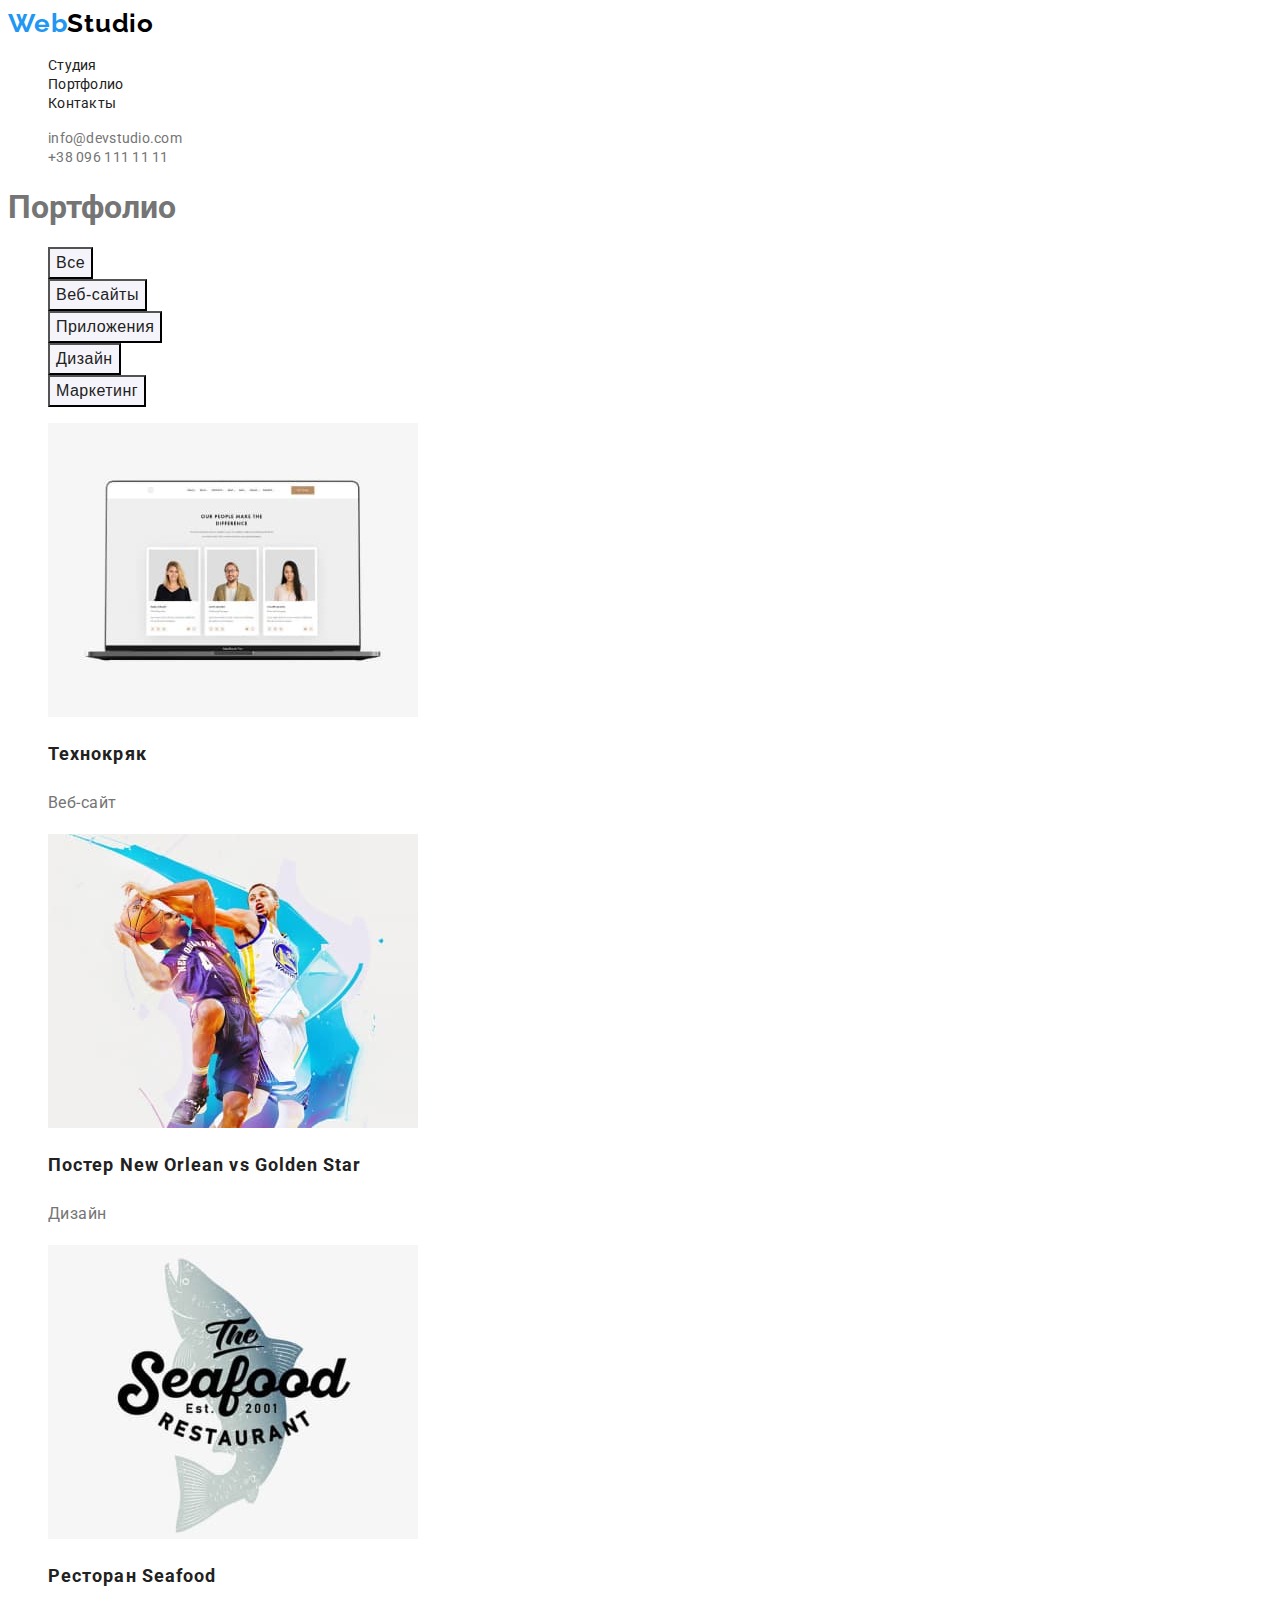
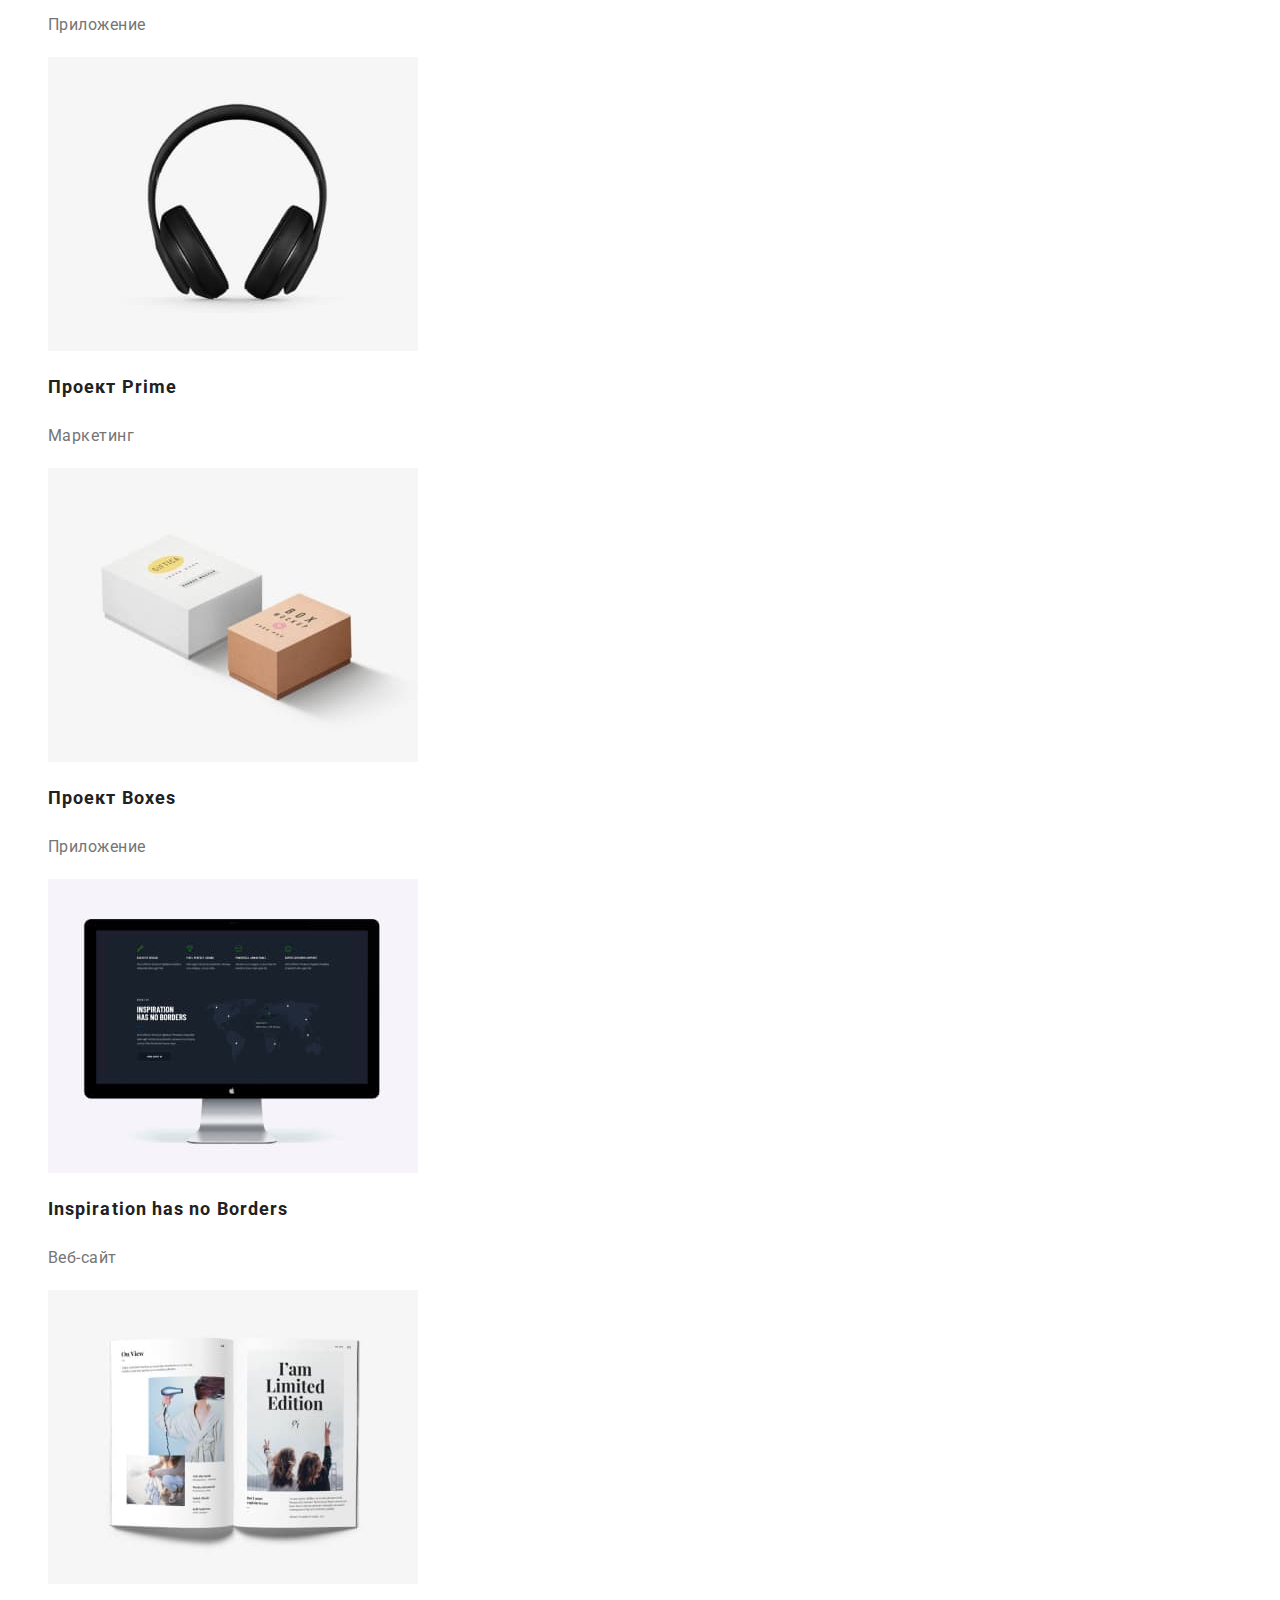
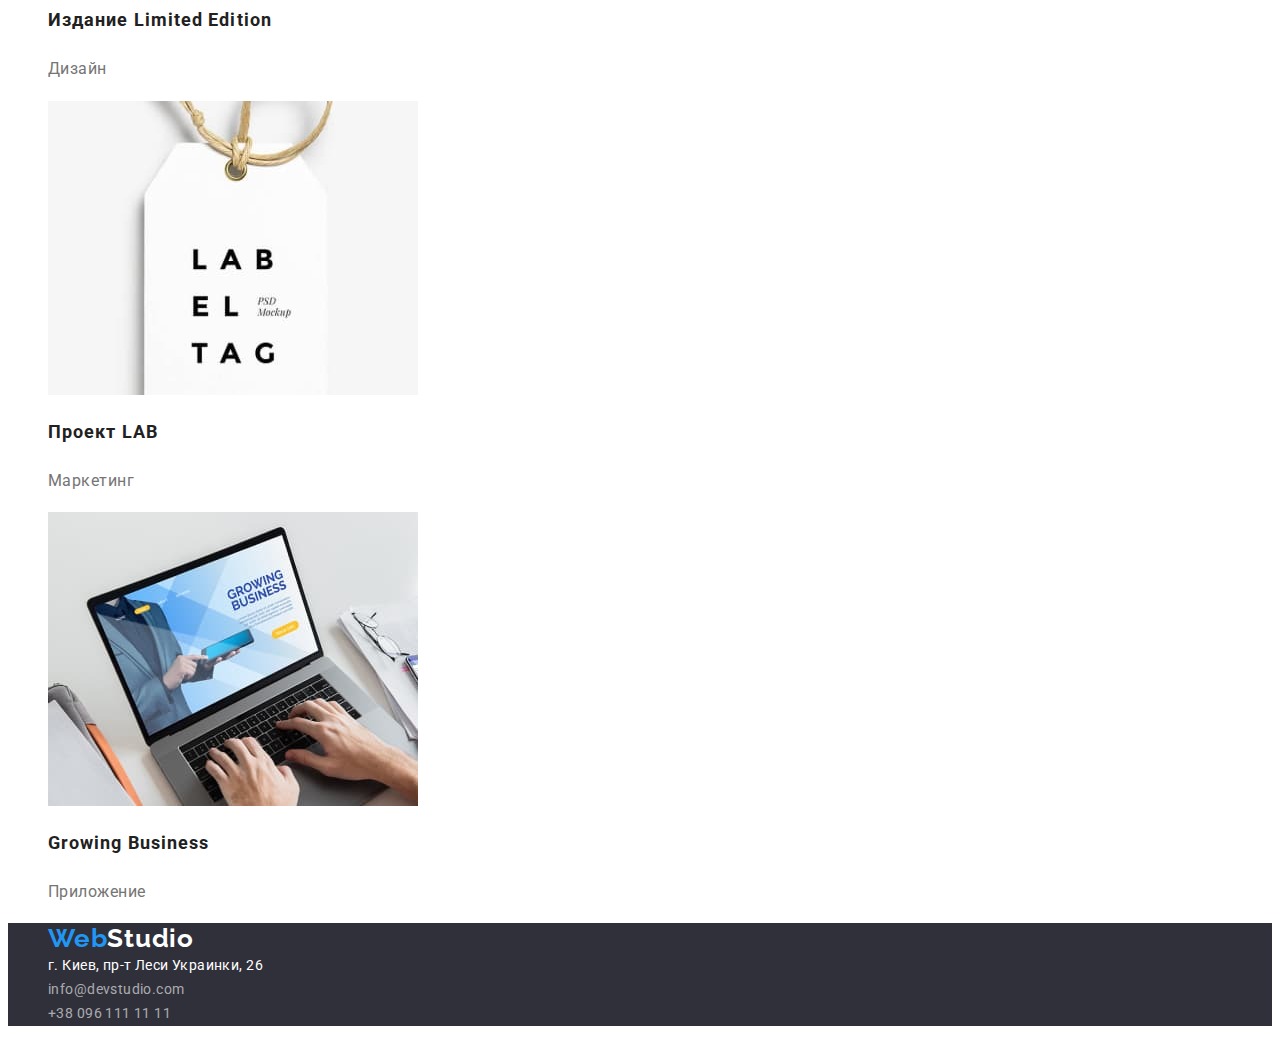
==== portfolio.html @ 82723427 "добавление страницы потрфолио+стилизация в css" ====
<!DOCTYPE html>
<html lang="ru">
<head>
    <meta charset="UTF-8">
    <meta http-equiv="X-UA-Compatible" content="IE=edge">
    <meta name="viewport" content="width=device-width, initial-scale=1.0">
    <title>Portfolio</title>
    <link rel="preconnect" href="https://fonts.googleapis.com">
    <link rel="preconnect" href="https://fonts.gstatic.com" crossorigin>
    <link href="https://fonts.googleapis.com/css2?family=Raleway:wght@700&family=Roboto:wght@400;500;700;900&display=swap" rel="stylesheet">
    <link rel="stylesheet" href="./css/styles.css">
</head>
<body>
    <header>
        <nav>
            <a class="logo" lang="en" href=""><span class="logo-first">Web</span><span class="logo-second">Studio</span></a>
            <ul class="nav list">
                <li><a class="link" href="./index.html">Студия</a></li>
                <li><a class="link" href="./portfolio.html">Портфолио</a></li>
                <li><a class="link" href="">Контакты</a></li>
            </ul>
        </nav>
            <ul class="contacts list">
                <li><a class="link" href="mailto:info@devstudio.com">info@devstudio.com</a></li>
                <li><a class="link" href="tel:+380961111111">+38 096 111 11 11</a></li>
            </ul>
    </header>

    <main>
        <section>
        <h1>Портфолио</h1>
        <ul class="list">
            <li><button class="filter" type="button">Все</button></li>
            <li><button class="filter" type="button">Веб-сайты</button></li>
            <li><button class="filter" type="button">Приложения</button></li>
            <li><button class="filter" type="button">Дизайн</button></li>
            <li><button class="filter" type="button">Маркетинг</button></li>
        </ul>
        </section>
        <section>
            <ul class="list">
                <li>
                    <a class="project link" href="">
                        <img src="./images/techno.jpg" width="370" alt="Технокряк">
                        <h2 class="project-title">Технокряк</h2>
                        <p class="project-type">Веб-сайт</p>
                    </a>
                </li>
                <li>
                    <a class="project link" href="">
                        <img src="./images/new-orlean-vs-golden-star.jpg" width="370" alt="Постер New Orlean vs Golden Star">
                        <h2 class="project-title">Постер New Orlean vs Golden Star</h2>
                        <p class="project-type">Дизайн</p>
                    </a>
                </li>
                <li>
                    <a class="project link" href="">
                        <img src="./images/seafood.jpg" width="370" alt="Ресторан Seafood">
                        <h2 class="project-title">Ресторан Seafood</h2>
                        <p class="project-type">Приложение</p>
                    </a>
                </li>
                <li>
                    <a class="project link" href="">
                        <img src="./images/prime.jpg" width="370" alt="Проект Prime">
                        <h2 class="project-title">Проект Prime</h2>
                        <p class="project-type">Маркетинг</p>
                    </a>
                </li>
                <li>
                    <a class="project link" href="">
                        <img src="./images/boxes.jpg" width="370" alt="Проект Boxes">
                        <h2 class="project-title">Проект Boxes</h2>
                        <p class="project-type">Приложение</p>
                    </a>
                </li>
                <li>
                    <a class="project link" href="">
                        <img src="./images/inspiration-has-no-borders.jpg" width="370" alt="Inspiration has no Borders">
                        <h2 class="project-title">Inspiration has no Borders</h2>
                        <p class="project-type">Веб-сайт</p>
                    </a>
                </li>
                <li>
                    <a class="project link" href="">
                        <img src="./images/limited-edition.jpg" width="370" alt="Издание Limited Edition">
                        <h2 class="project-title">Издание Limited Edition</h2>
                        <p class="project-type">Дизайн</p>
                    </a>
                </li>
                <li>
                    <a class="project link" href="">
                        <img src="./images/lab.jpg" width="370" alt="Проект LAB">
                        <h2 class="project-title">Проект LAB</h2>
                        <p class="project-type">Маркетинг</p>
                    </a>
                </li>
                <li>
                    <a class="project link" href="">
                        <img src="./images/growing-business.jpg" width="370" alt="Growing Business">
                        <h2 class="project-title">Growing Business</h2>
                        <p class="project-type">Приложение</p>
                    </a>
                </li>
            </ul>
        </section>
    </main>

    <footer>
        <ul class="list">
            <li><a class="logo" lang="en" href=""><span class="logo-first">Web</span><span class="logo-third">Studio</span></a></li>
            <li><address class="address">г. Киев, пр-т Леси Украинки, 26</address></li>
            <li><a class="contacts-footer link" href="mailto:info@devstudio.com">info@devstudio.com</a></li>
            <li><a class="contacts-footer link" href="tel:+380961111111">+38 096 111 11 11</a></li>            
        </ul>
    </footer>
</body>
</html>
---- css/styles.css ----
/* ----------------------general features------------------- */

:root {
    --main-text-color: #757575;
    --secondary-text-color: #212121;
    --text-color-hover: #2196F3;
    --text-color-button: #FFFFFF;
    --color-button: #2196F3;
}

body {
    font-family: 'Roboto', Tahoma, Verdana, sans-serif;
    background-color: #FFFFFF;
    color: var(--main-text-color);
}

.link{
    text-decoration: none;
}

.list{
    list-style: none;
}

/* ----------------------Header--------------------------- */
.logo{
    font-family: 'Raleway', sans-serif;
    font-style: normal;
    font-weight: 700;
    font-size: 26px;
    line-height: 1.2;
    letter-spacing: 0.03em;
    text-decoration: none;  
}

.logo-first{
    color: #2196F3;
}

.logo-second{
    color: #000000;
}

.logo-third{
    color: #FFFFFF;
}

.nav .link {
    color: var(--secondary-text-color);
    font-size: 14px;
    line-height: 1.14;
    letter-spacing: 0.02em;
}

.nav .link:hover,
.nav .link:focus{
    color: var(--text-color-hover);
}

.contacts .link{
    font-size: 14px;
    line-height: 1.14;
    letter-spacing: 0.02em;
    color: #757575;
}

.contacts .link:hover,
.contacts .link:focus{
    color: var(--text-color-hover);    
}

/* -------------------Main------------------------- */
.hero{
    background-color: #2F303A;
}

.hero-title{
    font-style: normal;
    font-weight: 900;
    font-size: 44px;
    line-height: 1.36;
    text-align: center;
    letter-spacing: 0.06em;
    text-transform: uppercase;
    color: #FFFFFF;
}

.hero-button{
    color: var(--text-color-button);
    background-color: var(--color-button);
    font-style: normal;
    font-weight: 700;
    font-size: 16px;
    line-height: 1.88;
    display: flex;
    align-items: center;
    text-align: center;
    letter-spacing: 0.06em;
    cursor:pointer;
}

.advantage-title{
    font-size: 14px;
    line-height: 1.14;
    letter-spacing: 0.03em;
    text-transform: uppercase;
    color: var(--secondary-text-color);
}

.advantage-text{
    font-size: 14px;
    line-height: 1.71;
    letter-spacing: 0.03em;
}

.example-title{
    font-size: 36px;
    line-height: 1.17;
    text-align: center;
    letter-spacing: 0.03em;
    color: var(--secondary-text-color);
}

.team{
    background-color: #F5F4FA;
}

.team-title{
    font-size: 36px;
    line-height: 1.17;
    text-align: center;
    letter-spacing: 0.03em;
    color: var(--secondary-text-color);
}

.agent{
    font-weight: 500;
    font-size: 16px;
    line-height: 1.19x;
    text-align: center;
    letter-spacing: 0.03em;
    color: var(--secondary-text-color)
}

.agent-position{
    font-size: 16px;
    line-height: 1.19;
    text-align: center;
    letter-spacing: 0.03em;  
}

/* ------------------Footer------------------------- */
footer{
    background-color: #2F303A;
}

.address{
    font-style: normal;
    font-size: 14px;
    line-height: 1.71;
    letter-spacing: 0.03em;
    color: #FFFFFF;
}

.contacts-footer{
    font-size: 14px;
    line-height: 1.71;
    letter-spacing: 0.03em;
    color: rgba(255, 255, 255, 0.6);
}

.contacts-footer:hover,
.contacts-footer:focus{
    color: var(--text-color-hover) 
}

/* ----------Портфолио------------- */
.filter{
    font-weight: 500;
    font-size: 16px;
    line-height: 1.63;
    text-align: center;
    letter-spacing: 0.03em;
    color: #212121;
    background-color: #F5F4FA;
    cursor:pointer;
}

.filter:hover,
.filter:focus{
    color: var(--text-color-button);
    background-color: var(--color-button);
}

.project-title {
    font-size: 18px;
    line-height: 2;
    letter-spacing: 0.06em;
    color: var(--secondary-text-color);
}

.project-type{
    font-size: 16px;
    line-height: 1.88;
    letter-spacing: 0.03em;
    color: var(--main-text-color);
}
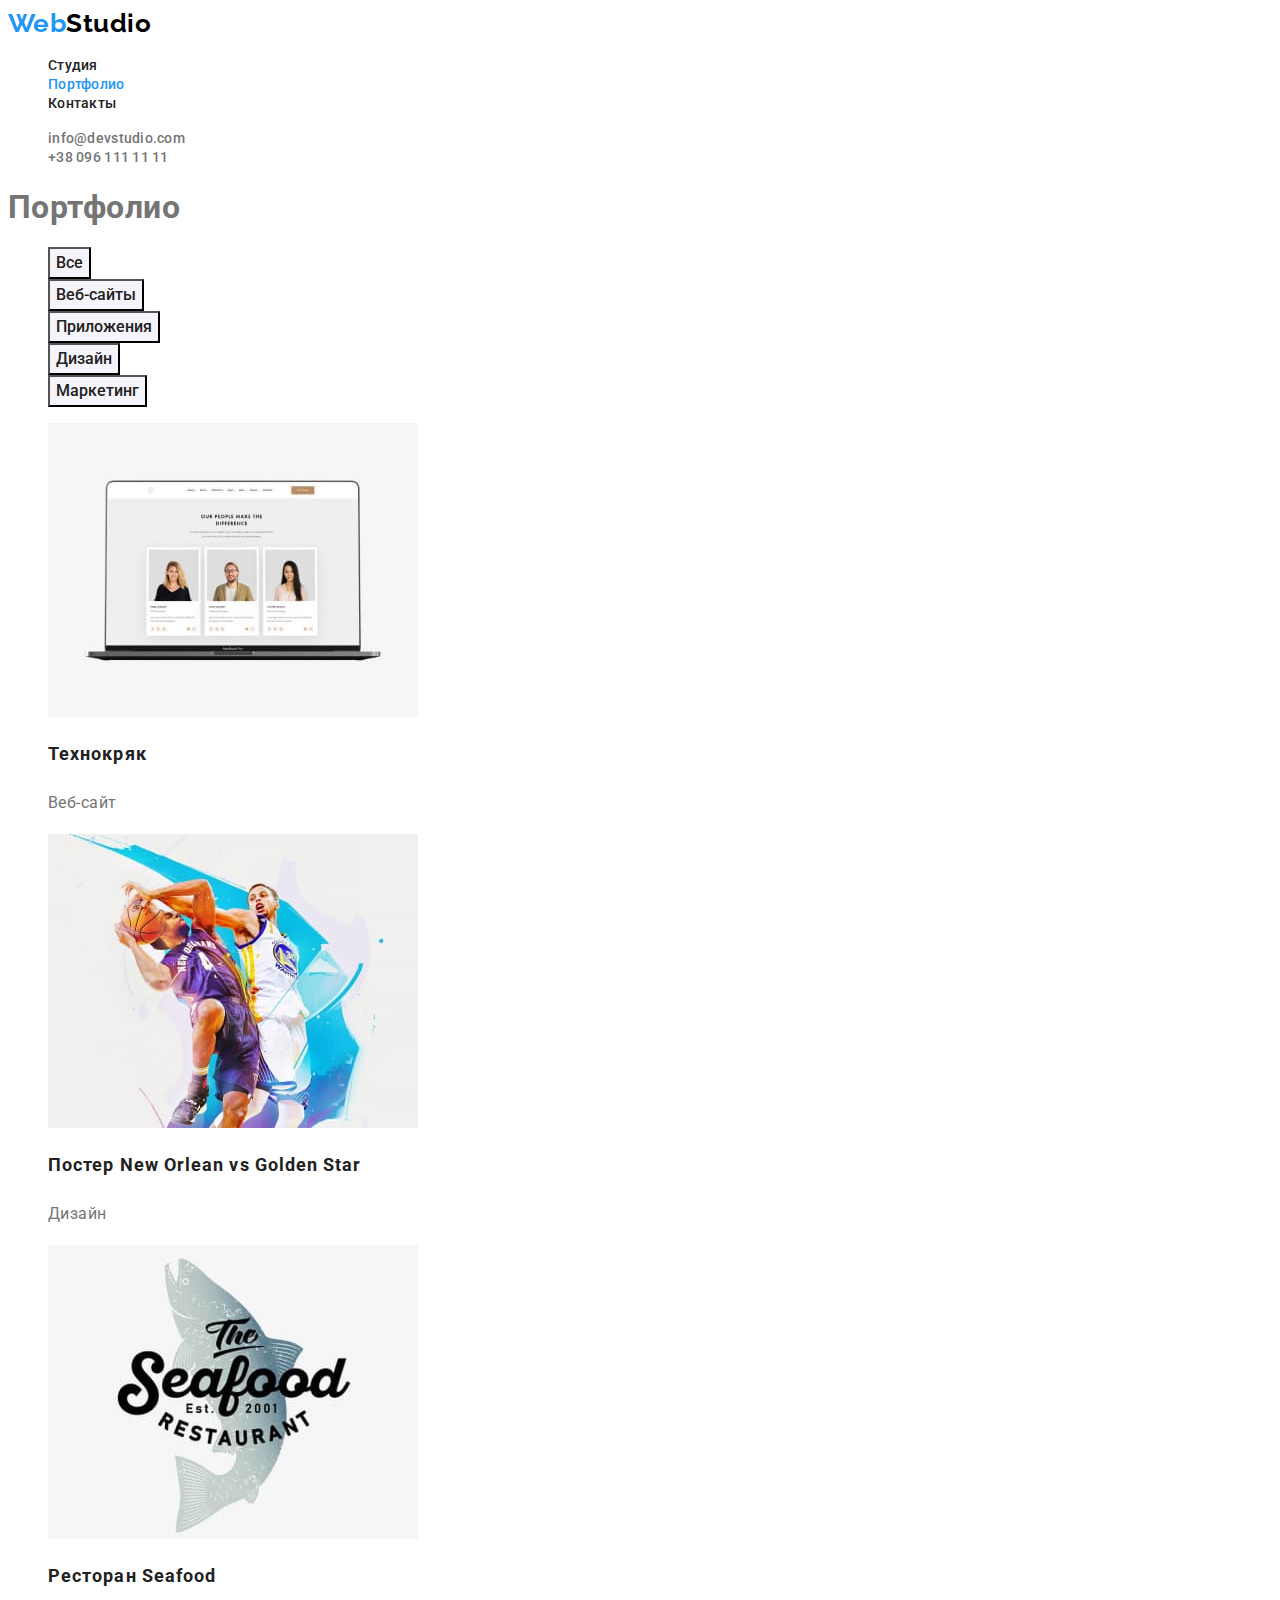
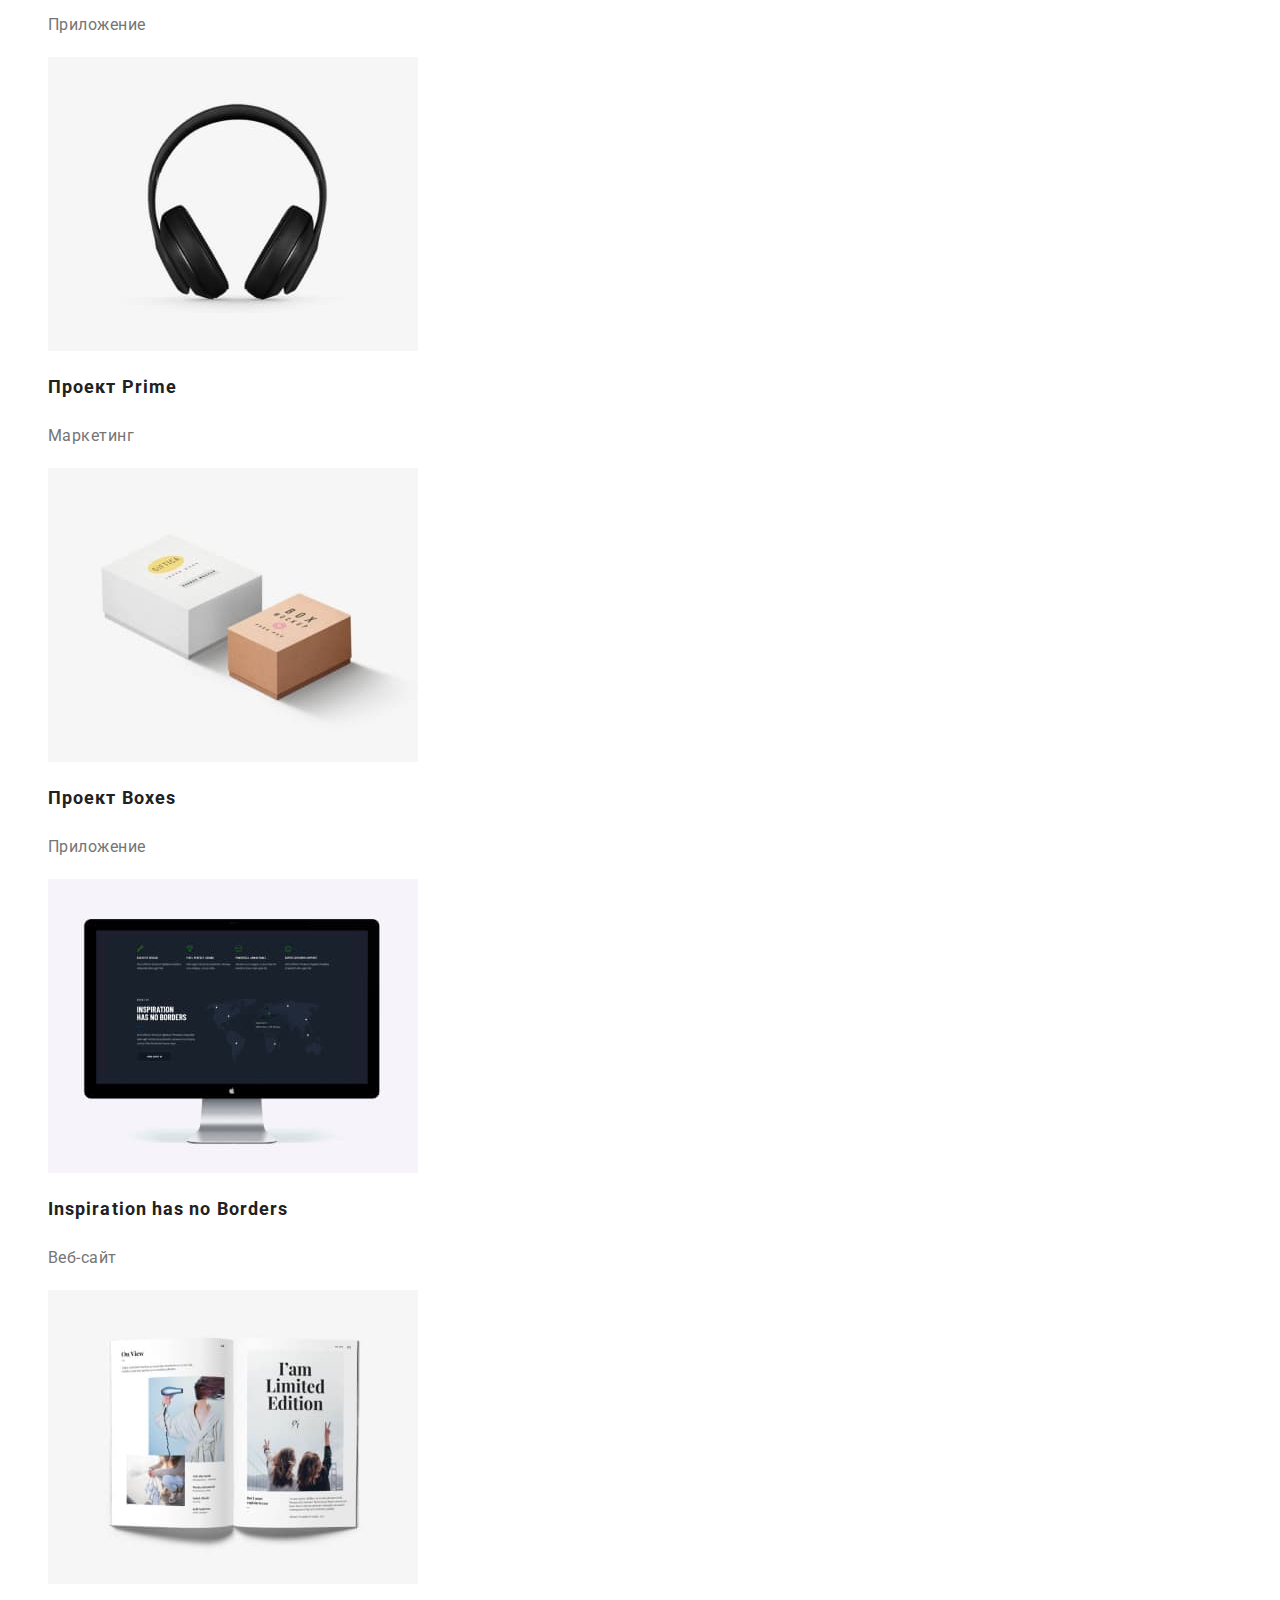
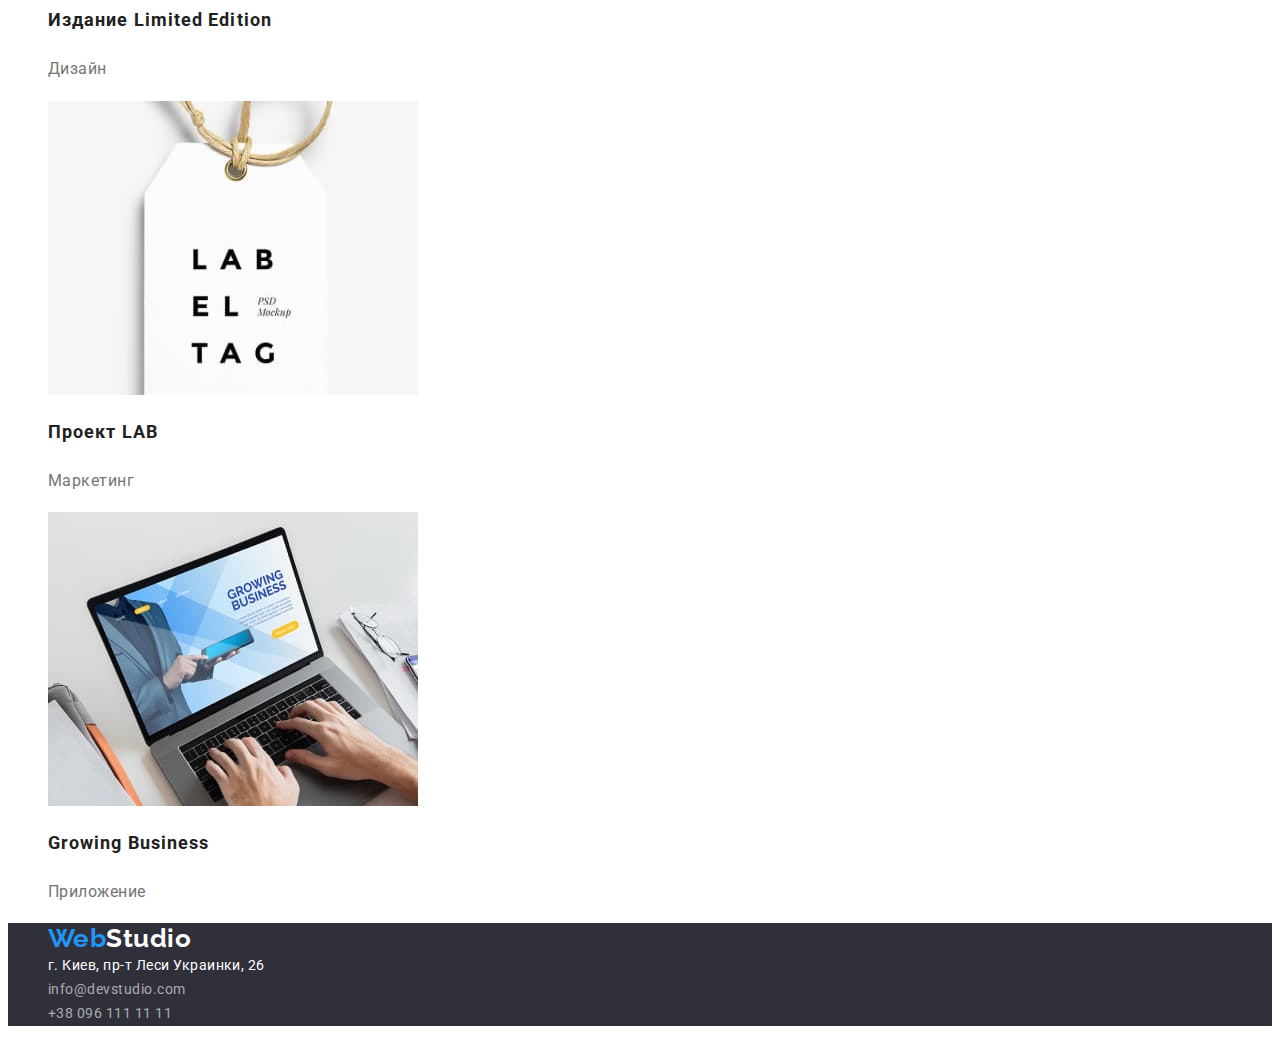
==== commit bd280685: "Вносит правки к домашней работе 2" ====
--- a/portfolio.html
+++ b/portfolio.html
@@ -16,7 +16,7 @@
             <a class="logo" lang="en" href=""><span class="logo-first">Web</span><span class="logo-second">Studio</span></a>
             <ul class="nav list">
                 <li><a class="link" href="./index.html">Студия</a></li>
-                <li><a class="link" href="./portfolio.html">Портфолио</a></li>
+                <li><a class="link current" href="./portfolio.html">Портфолио</a></li>
                 <li><a class="link" href="">Контакты</a></li>
             </ul>
         </nav>
@@ -28,16 +28,14 @@
 
     <main>
         <section>
-        <h1>Портфолио</h1>
-        <ul class="list">
-            <li><button class="filter" type="button">Все</button></li>
-            <li><button class="filter" type="button">Веб-сайты</button></li>
-            <li><button class="filter" type="button">Приложения</button></li>
-            <li><button class="filter" type="button">Дизайн</button></li>
-            <li><button class="filter" type="button">Маркетинг</button></li>
-        </ul>
-        </section>
-        <section>
+            <h1>Портфолио</h1>
+            <ul class="list">
+                <li><button class="filter" type="button">Все</button></li>
+                <li><button class="filter" type="button">Веб-сайты</button></li>
+                <li><button class="filter" type="button">Приложения</button></li>
+                <li><button class="filter" type="button">Дизайн</button></li>
+                <li><button class="filter" type="button">Маркетинг</button></li>
+            </ul>
             <ul class="list">
                 <li>
                     <a class="project link" href="">
--- a/css/styles.css
+++ b/css/styles.css
@@ -5,13 +5,17 @@
     --secondary-text-color: #212121;
     --text-color-hover: #2196F3;
     --text-color-button: #FFFFFF;
-    --color-button: #2196F3;
+
+    --background-color-accent: #2196F3;
+    --background-color-light: #F5F4FA;
+    --background-color-dark: #2F303A; 
 }
 
 body {
     font-family: 'Roboto', Tahoma, Verdana, sans-serif;
     background-color: #FFFFFF;
     color: var(--main-text-color);
+    letter-spacing: 0.03em;
 }
 
 .link{
@@ -20,6 +24,10 @@
 
 .list{
     list-style: none;
+}
+
+.nav .link.current{
+    color: var(--text-color-hover)
 }
 
 /* ----------------------Header--------------------------- */
@@ -29,7 +37,6 @@
     font-weight: 700;
     font-size: 26px;
     line-height: 1.2;
-    letter-spacing: 0.03em;
     text-decoration: none;  
 }
 
@@ -47,9 +54,10 @@
 
 .nav .link {
     color: var(--secondary-text-color);
+    font-weight: 500;
     font-size: 14px;
     line-height: 1.14;
-    letter-spacing: 0.02em;
+    letter-spacing: 0.02em;   
 }
 
 .nav .link:hover,
@@ -58,6 +66,7 @@
 }
 
 .contacts .link{
+    font-weight: 500;
     font-size: 14px;
     line-height: 1.14;
     letter-spacing: 0.02em;
@@ -71,7 +80,7 @@
 
 /* -------------------Main------------------------- */
 .hero{
-    background-color: #2F303A;
+    background-color: var(--background-color-dark);
 }
 
 .hero-title{
@@ -86,15 +95,13 @@
 }
 
 .hero-button{
+    font-family: inherit;
     color: var(--text-color-button);
-    background-color: var(--color-button);
+    background-color: var(--background-color-accent);
     font-style: normal;
     font-weight: 700;
     font-size: 16px;
     line-height: 1.88;
-    display: flex;
-    align-items: center;
-    text-align: center;
     letter-spacing: 0.06em;
     cursor:pointer;
 }
@@ -102,7 +109,6 @@
 .advantage-title{
     font-size: 14px;
     line-height: 1.14;
-    letter-spacing: 0.03em;
     text-transform: uppercase;
     color: var(--secondary-text-color);
 }
@@ -110,26 +116,23 @@
 .advantage-text{
     font-size: 14px;
     line-height: 1.71;
-    letter-spacing: 0.03em;
 }
 
 .example-title{
     font-size: 36px;
     line-height: 1.17;
     text-align: center;
-    letter-spacing: 0.03em;
     color: var(--secondary-text-color);
 }
 
 .team{
-    background-color: #F5F4FA;
+    background-color: var(--background-color-light);
 }
 
 .team-title{
     font-size: 36px;
     line-height: 1.17;
     text-align: center;
-    letter-spacing: 0.03em;
     color: var(--secondary-text-color);
 }
 
@@ -138,7 +141,6 @@
     font-size: 16px;
     line-height: 1.19x;
     text-align: center;
-    letter-spacing: 0.03em;
     color: var(--secondary-text-color)
 }
 
@@ -146,26 +148,24 @@
     font-size: 16px;
     line-height: 1.19;
     text-align: center;
-    letter-spacing: 0.03em;  
-}
+}    
+
 
 /* ------------------Footer------------------------- */
 footer{
-    background-color: #2F303A;
+    background-color: var(--background-color-dark);
 }
 
 .address{
     font-style: normal;
     font-size: 14px;
     line-height: 1.71;
-    letter-spacing: 0.03em;
     color: #FFFFFF;
 }
 
 .contacts-footer{
     font-size: 14px;
     line-height: 1.71;
-    letter-spacing: 0.03em;
     color: rgba(255, 255, 255, 0.6);
 }
 
@@ -176,20 +176,20 @@
 
 /* ----------Портфолио------------- */
 .filter{
+    font-family: inherit;
     font-weight: 500;
     font-size: 16px;
     line-height: 1.63;
     text-align: center;
-    letter-spacing: 0.03em;
     color: #212121;
-    background-color: #F5F4FA;
+    background-color: var(--background-color-light);
     cursor:pointer;
 }
 
 .filter:hover,
 .filter:focus{
     color: var(--text-color-button);
-    background-color: var(--color-button);
+    background-color: var(--background-color-accent);
 }
 
 .project-title {
@@ -202,6 +202,5 @@
 .project-type{
     font-size: 16px;
     line-height: 1.88;
-    letter-spacing: 0.03em;
     color: var(--main-text-color);
 }